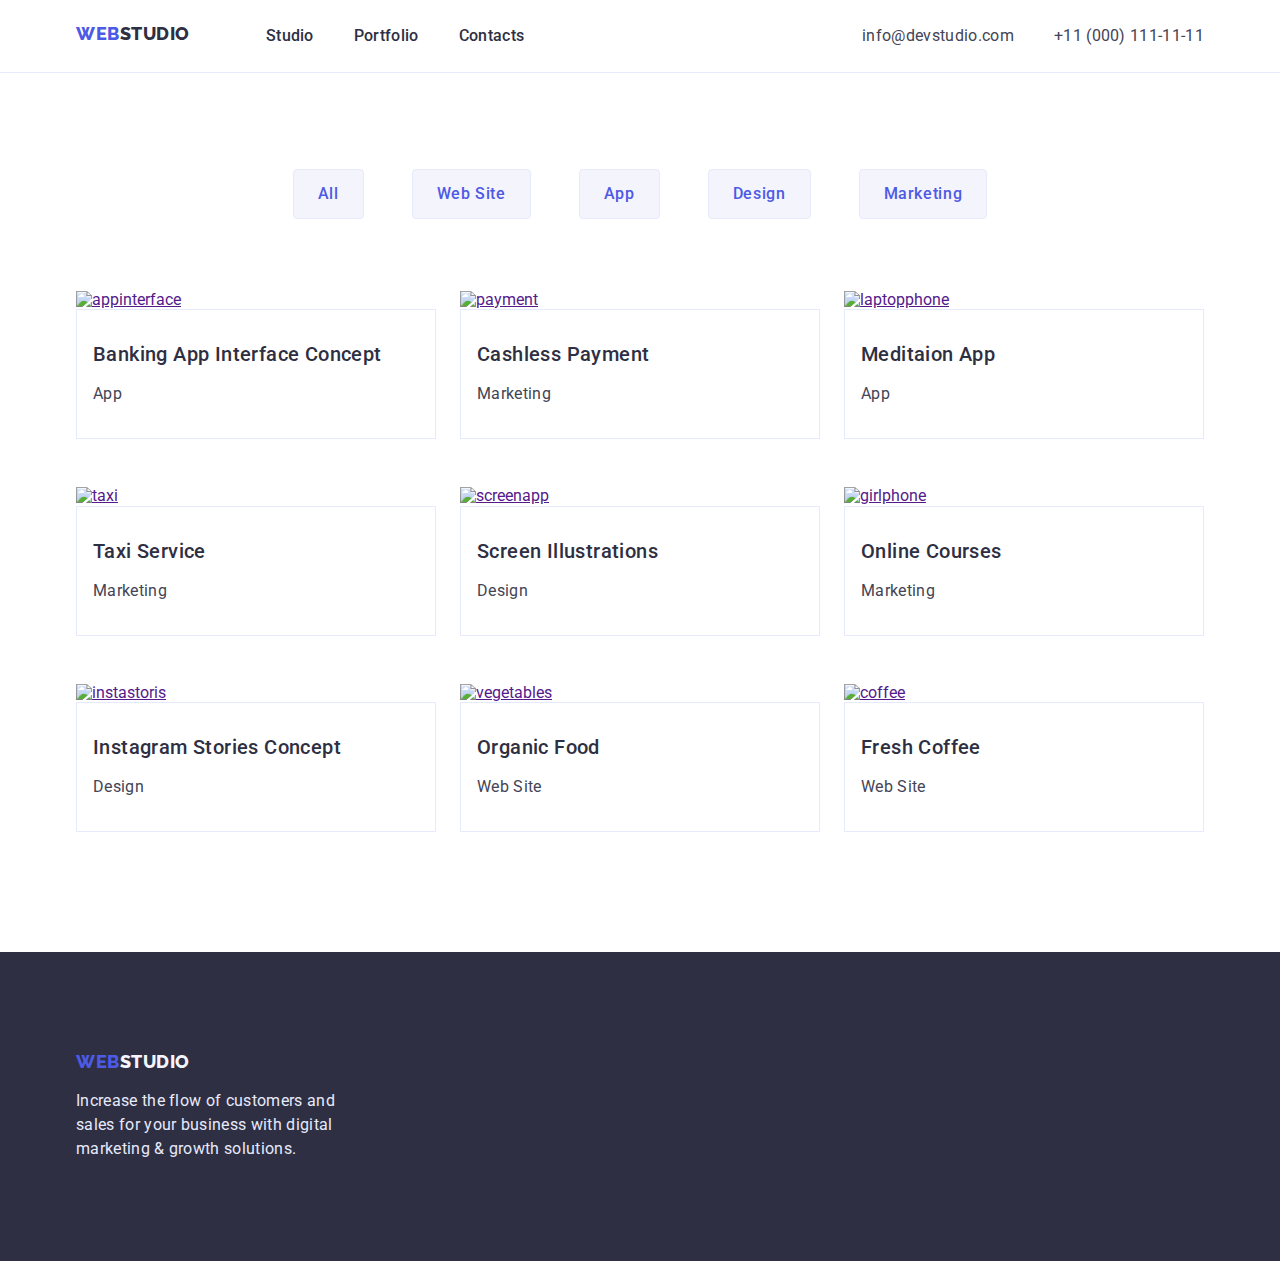
==== portfolio.html @ bca386dd "Update html & css" ====
<!DOCTYPE html>
<html lang="en">
  <head>
    <meta charset="UTF-8" />
    <meta http-equiv="X-UA-Compatible" content="IE=edge" />
    <meta name="viewport" content="width=device-width, initial-scale=1.0" />
    <title>WebStudio</title>
    <link rel="preconnect" href="https://fonts.googleapis.com" />
    <link rel="preconnect" href="https://fonts.gstatic.com" crossorigin />
    <link
      href="https://fonts.googleapis.com/css2?family=Raleway:wght@800&family=Roboto:wght@400;500;700;900&display=swap"
      rel="stylesheet"
    />
    <link
      rel="stylesheet"
      href="https://cdn.jsdelivr.net/npm/modern-normalize@1.1.0/modern-normalize.min.css"
    />
    <link rel="stylesheet" href="./css/styles.css" />
  </head>
  <body>
    <header class="top-header-in">
      <div class="container header-container">
      <nav class="top-nav">
        <a class="link logo" href="./portfolio.html"
          ><span class="web">Web</span
          ><span class="studio-header">Studio</span></a
        >
        <ul class="list menu nav-container">
          <li class="header-item"><a class="link menu-item" href="./index.html">Studio</a></li>
          <li class="header-item"><a class="link menu-item" href="./portfolio.html">Portfolio</a></li>
          <li class="header-item"><a class="link menu-item" href="">Contacts</a></li>
        </ul>
      </nav>
      <address class="address">
        <ul class="list address-list">
          <li class="address-item">
            <a class="link mail" href="mailto:info@devstudio.com"
              >info@devstudio.com</a
            >
          </li>
          <li class="address-item">
            <a class="link phone-number" href="tel:+110001111111"
              >+11 (000) 111-11-11</a
            >
          </li>
        </ul>
      </address>
    </div>
    </header>
    <main>
      <section class="main-content-portfolio">
        <div class="container">
        <ul class="list list-button">
          <li><button class="btn" type="button">All</button></li>
          <li><button class="btn" type="button">Web Site</button></li>
          <li><button class="btn" type="button">App</button></li>
          <li><button class="btn" type="button">Design</button></li>
          <li><button class="btn" type="button">Marketing</button></li>
        </ul>
        <ul class="list main-list-2">
          <li class="main-box-1">
            <a href=""
              ><img src="./images/app1.jpg" alt="appinterface" width="360" />
            </a>
            <div class="main-container">
            <h3 class="title-3">Banking App Interface Concept</h3>
            <p class="text">App</p>
          </div>
          </li>
          <li class="main-box-2">
            <a href=""
              ><img src="./images/mark1.jpg" alt="payment" width="360" />
            </a>
            <div class="main-container">
            <h3 class="title-3">Cashless Payment</h3>
            <p class="text">Marketing</p>
          </div>
          </li>
          <li class="main-box-3">
            <a href=""
              ><img src="./images/app2.jpg" alt="laptopphone" width="360" />
            </a>
            <div class="main-container">
            <h3 class="title-3">Meditaion App</h3>
            <p class="text">App</p>
          </div>
          </li>
          <li class="main-box-4">
            <a href=""
              ><img src="./images/mark2.jpg" alt="taxi" width="360" />
            </a>
            <div class="main-container">
            <h3 class="title-3">Taxi Service</h3>
            <p class="text">Marketing</p>
          </div>
          </li>
          <li class="main-box-5">
            <a href=""
              ><img src="./images/des1.jpg" alt="screenapp" width="360" />
            </a>
            <div class="main-container">
            <h3 class="title-3">Screen Illustrations</h3>
            <p class="text">Design</p>
          </div>
          </li>
          <li class="main-box-6">
            <a href=""
              ><img src="./images/mark3.jpg" alt="girlphone" width="360" />
            </a>
            <div class="main-container">
            <h3 class="title-3">Online Courses</h3>
            <p class="text">Marketing</p>
          </div>
          </li>
          <li class="main-box-7">
            <a href=""
              ><img src="./images/des2.jpg" alt="instastoris" width="360" />
            </a>
            <div class="main-container">
            <h3 class="title-3">Instagram Stories Concept</h3>
            <p class="text">Design</p>
          </div>
          </li>
          <li class="main-box-8">
            <a href=""
              ><img src="./images/web1.jpg" alt="vegetables" width="360" />
            </a>
            <div class="main-container">
            <h3 class="title-3">Organic Food</h3>
            <p class="text">Web Site</p>
          </div>
          </li>
          <li class="main-box-9">
            <a href=""
              ><img src="./images/web2.jpg" alt="coffee" width="360" />
            </a>
            <div class="main-container">
            <h3 class="title-3">Fresh Coffee</h3>
            <p class="text">Web Site</p>
          </div>
          </li>
        </ul>
      </div>
      </section>
    </main>
    <footer class="footer">
      <div class="container footer-container">
      <a class="link logo" href="./portfolio.html"
        ><span class="web">Web</span><span class="studio-foot">Studio</span></a
      >
      <p class="foot-text">
        Increase the flow of customers and sales for your business with digital
        marketing & growth solutions.
      </p>
    </div>
    </footer>
  </body>
</html>
---- css/styles.css ----
:root {
  --logo-web-color: #4d5ae5;
  --primary-font: "Roboto", sans-serif;
  --sekondary-font: "Raleway", sans-serif;
  --akcent-color: #404bbf;
}
h1,
h2,
h3,
p {
  margin-top: 0;
  margin-bottom: 0;
}
ul,
ol {
  margin-top: 0;
  margin-bottom: 0;
  padding-left: 0;
}
img {
  display: block;
}

.list {
  list-style: none;
}
.link {
  text-decoration: none;
}
body {
  font-family: var(--primary-font);
  color: #ffffff;
  display: block;
}
.container {
  max-width: 1158px;
  margin-left: auto;
  margin-right: auto;
  padding-left: 15px;
  padding-right: 15px;
}

/* .............HEADER............. .*/
.top-header-in {
  padding-top: 24px;
  padding-bottom: 24px;
  border-bottom: 1px solid #e7e9fc;
  padding-left: 0;
  padding-right: 0;
}
.header-container {
  display: flex;
}
.top-nav {
  display: flex;
}

.nav-container {
  display: flex;
}
.logo {
  margin-right: 76px;
}
.address {
  margin-left: auto;
}

.address-list {
  display: flex;
  justify-content: flex-end;
}
.address-item:nth-child(1) {
  margin-right: 40px;
}
.header-item:not(:last-child) {
  margin-right: 40px;
}
.web {
  font-family: var(--sekondary-font);
  font-weight: 800;
  font-size: 18px;
  line-height: 1.16;
  letter-spacing: 0.03em;
  text-transform: uppercase;
  color: var(--logo-web-color);
}

.studio-header {
  font-family: var(--sekondary-font);
  font-weight: 800;
  font-size: 18px;
  line-height: 1.16;
  letter-spacing: 0.03em;
  text-transform: uppercase;
  color: #2e2f42;
}
.menu {
  font-weight: 500;
  font-size: 16px;
  line-height: 1.5;
  letter-spacing: 0.02em;
  color: #2e2f42;
}
.mail,
.phone-number {
  font-style: normal;
  font-size: 16px;
  line-height: 1.5;
  letter-spacing: 0.02em;
  color: #434455;
}
.mail:hover,
.mail:focus {
  color: var(--akcent-color);
}
.phone-number:hover,
.phone-number:focus {
  color: var(--akcent-color);
}

.menu-item {
  font-weight: 500;
  font-size: 16px;
  line-height: 1.5;
  letter-spacing: 0.02em;
  color: #2e2f42;
}
.menu-item:hover,
.menu-item:focus {
  font-weight: 500;
  font-size: 16px;
  line-height: 1.5;
  letter-spacing: 0.02em;
  color: var(--akcent-color);
}

/* .............MAIN............. */

.section-1 {
  background-color: #2e2f42;
  padding-top: 188px;
  padding-bottom: 188px;
}
.btn:hover,
.btn:focus,
.btn-in:hover,
.btn-in:focus {
  background: var(--akcent-color);
  color: #ffffff;
}
.btn {
  font-family: var(--primary-font);
  font-weight: 500;
  font-size: 16px;
  line-height: 1.5;
  letter-spacing: 0.04em;
  color: #4d5ae5;
  background: #f4f4fd;
  cursor: pointer;
  border: 1px solid #e7e9fc;
  border-radius: 4px;
  padding: 12px 24px;
}
.btn-in {
  font-family: var(--primary-font);
  font-weight: 500;
  font-size: 16px;
  line-height: 1.5;
  letter-spacing: 0.04em;
  color: #ffffff;
  background: #4d5ae5;
  cursor: pointer;
  margin-top: 48px;
  padding: 16px 32px;
  border-radius: 4px;
  border: none;
}
.list-button {
  display: flex;
  justify-content: center;
  margin-bottom: 72px;
  gap: 24px 48px;
}
.main-content-portfolio {
  padding-top: 96px;
  padding-bottom: 120px;
}
.hero {
  background: #2e2f42;
  display: flex;
  justify-content: center;
  align-items: center;
  flex-direction: column;
}
.section-advantages {
  padding-top: 120px;
  padding-bottom: 120px;
}

.main-list {
  display: flex;
  justify-content: center;
}
.list-advantages {
  width: 264px;
}

.list-advantages:not(:last-child) {
  margin-right: 24px;
}
.main-container {
  display: flex;
  flex-direction: column;
  justify-content: center;
  align-items: flex-start;
  padding: 32px 16px;
  gap: 8px;
  border: 1px solid #e7e9fc;
}
.main-list-2 {
  display: flex;
  flex-wrap: wrap;
  column-gap: 24px;
  row-gap: 48px;
}
.main-title {
  font-weight: 700;
  font-size: 56px;
  line-height: 1.07;
  letter-spacing: 0.02em;
  max-width: 500px;
}
.title-3 {
  font-weight: 500;
  font-size: 20px;
  line-height: 1.2;
  letter-spacing: 0.02em;
  color: #2e2f42;
}
.text {
  font-size: 16px;
  line-height: 1.5;
  letter-spacing: 0.02em;
  color: #434455;
  margin-top: 8px;
}
.title-2 {
  font-weight: 700;
  font-size: 36px;
  line-height: 1.1;
  letter-spacing: 0.02em;
  color: #2e2f42;
  text-align: center;
  justify-content: center;
}
.devices {
  margin-bottom: 120px;
}
.box-img:not(:last-child) {
  margin-right: 24px;
}
.list-img {
  display: flex;
  justify-content: center;
  margin-top: 72px;
}

.team {
  background: #f4f4fd;
  padding-top: 120px;
  padding-bottom: 120px;
}
.team-list:not(:last-child) {
  margin-right: 24px;
}
.team-list {
  background: #ffffff;
  border-radius: 0px 0px 4px 4px;
}
.team-txt {
  padding-top: 32px;
  padding-bottom: 32px;
  display: flex;
  flex-direction: column;
  justify-content: center;
  align-items: center;
}
.team-title {
  margin-bottom: 8px;
  padding-right: 49px;
  padding-left: 49px;
  text-align: center;
}
.list-team {
  display: flex;
  justify-content: center;
  margin-top: 72px;
}
.list-content {
  display: flex;
}

/* .............FOOTER............. */
.footer {
  background: #2e2f42;
}
.studio-foot {
  font-family: var(--sekondary-font);
  font-weight: 800;
  font-size: 18px;
  line-height: 1.16;
  letter-spacing: 0.03em;
  text-transform: uppercase;
  color: #f4f4fd;
}
.foot-text {
  font-size: 16px;
  line-height: 1.5;
  letter-spacing: 0.02em;
  color: #e7e9fc;
  width: 264px;
  margin-top: 16px;
}
.footer-container {
  padding-top: 100px;
  padding-bottom: 100px;
}
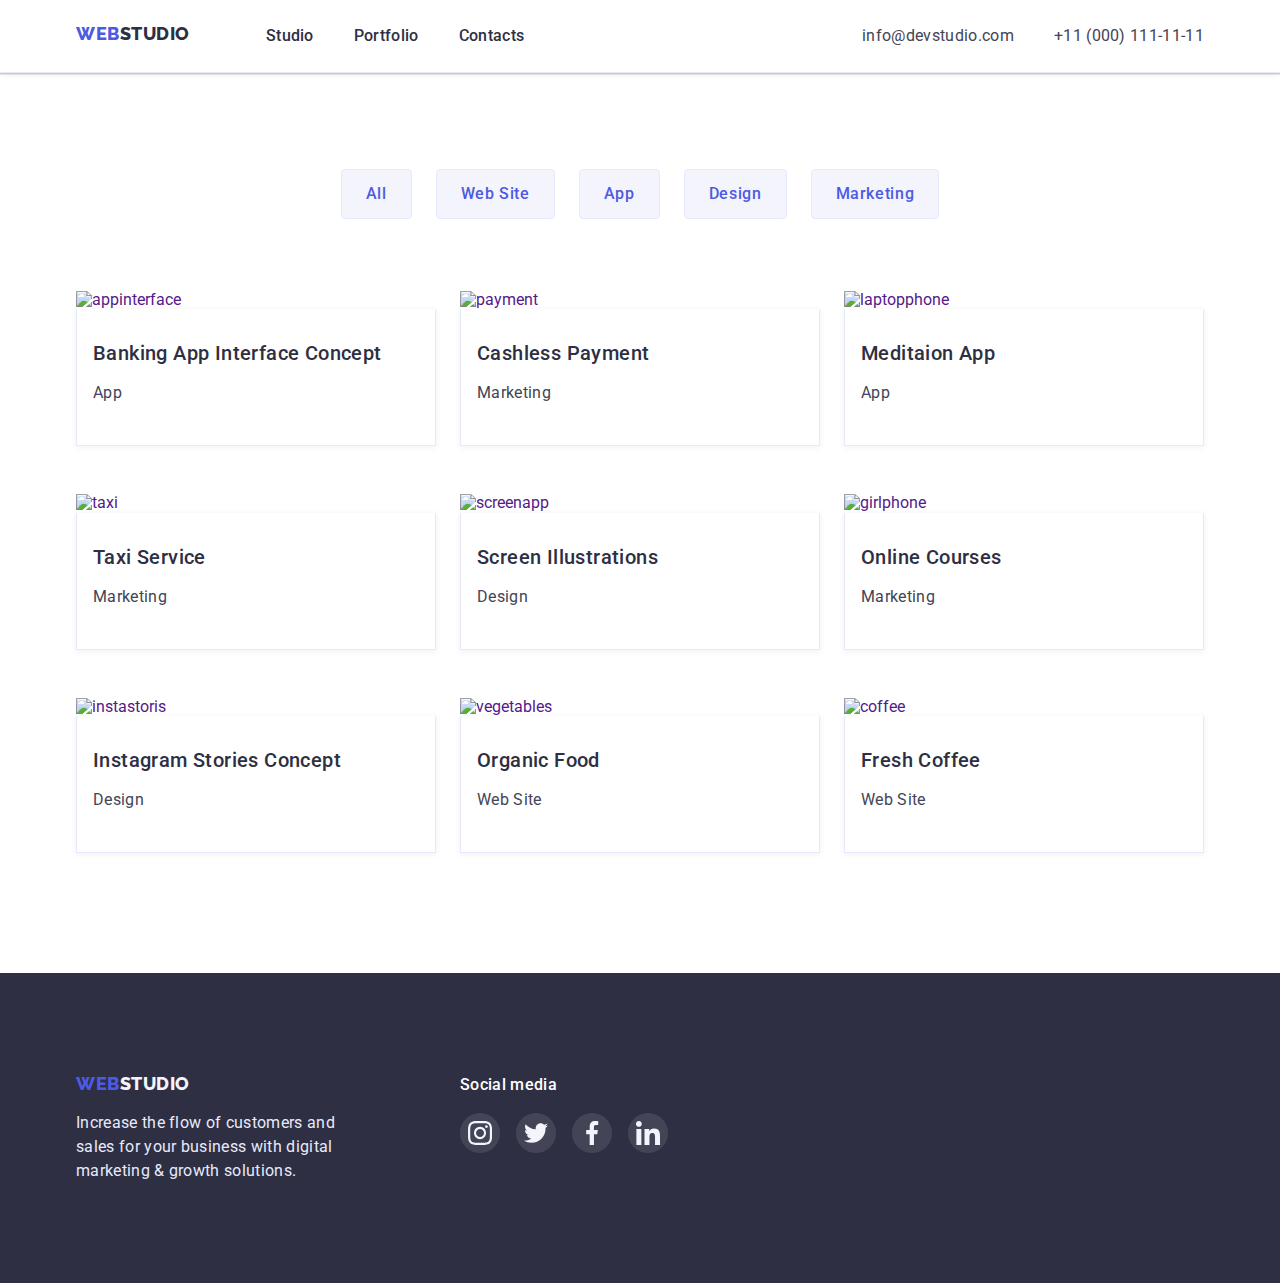
==== commit c5180530: "Update html & css" ====
--- a/portfolio.html
+++ b/portfolio.html
@@ -20,139 +20,186 @@
   <body>
     <header class="top-header-in">
       <div class="container header-container">
-      <nav class="top-nav">
-        <a class="link logo" href="./portfolio.html"
-          ><span class="web">Web</span
-          ><span class="studio-header">Studio</span></a
-        >
-        <ul class="list menu nav-container">
-          <li class="header-item"><a class="link menu-item" href="./index.html">Studio</a></li>
-          <li class="header-item"><a class="link menu-item" href="./portfolio.html">Portfolio</a></li>
-          <li class="header-item"><a class="link menu-item" href="">Contacts</a></li>
-        </ul>
-      </nav>
-      <address class="address">
-        <ul class="list address-list">
-          <li class="address-item">
-            <a class="link mail" href="mailto:info@devstudio.com"
-              >info@devstudio.com</a
-            >
-          </li>
-          <li class="address-item">
-            <a class="link phone-number" href="tel:+110001111111"
-              >+11 (000) 111-11-11</a
-            >
-          </li>
-        </ul>
-      </address>
-    </div>
+        <nav class="top-nav">
+          <a class="link logo" href="./portfolio.html"
+            ><span class="web">Web</span
+            ><span class="studio-header">Studio</span></a
+          >
+          <ul class="list menu nav-container">
+            <li class="header-item">
+              <a class="link menu-item" href="./index.html">Studio</a>
+            </li>
+            <li class="header-item">
+              <a class="link menu-item" href="./portfolio.html">Portfolio</a>
+            </li>
+            <li class="header-item">
+              <a class="link menu-item" href="">Contacts</a>
+            </li>
+          </ul>
+        </nav>
+        <address class="address">
+          <ul class="list address-list">
+            <li class="address-item">
+              <a class="link mail" href="mailto:info@devstudio.com"
+                >info@devstudio.com</a
+              >
+            </li>
+            <li class="address-item">
+              <a class="link phone-number" href="tel:+110001111111"
+                >+11 (000) 111-11-11</a
+              >
+            </li>
+          </ul>
+        </address>
+      </div>
     </header>
     <main>
       <section class="main-content-portfolio">
         <div class="container">
-        <ul class="list list-button">
-          <li><button class="btn" type="button">All</button></li>
-          <li><button class="btn" type="button">Web Site</button></li>
-          <li><button class="btn" type="button">App</button></li>
-          <li><button class="btn" type="button">Design</button></li>
-          <li><button class="btn" type="button">Marketing</button></li>
-        </ul>
-        <ul class="list main-list-2">
-          <li class="main-box-1">
-            <a href=""
-              ><img src="./images/app1.jpg" alt="appinterface" width="360" />
-            </a>
-            <div class="main-container">
-            <h3 class="title-3">Banking App Interface Concept</h3>
-            <p class="text">App</p>
-          </div>
-          </li>
-          <li class="main-box-2">
-            <a href=""
-              ><img src="./images/mark1.jpg" alt="payment" width="360" />
-            </a>
-            <div class="main-container">
-            <h3 class="title-3">Cashless Payment</h3>
-            <p class="text">Marketing</p>
-          </div>
-          </li>
-          <li class="main-box-3">
-            <a href=""
-              ><img src="./images/app2.jpg" alt="laptopphone" width="360" />
-            </a>
-            <div class="main-container">
-            <h3 class="title-3">Meditaion App</h3>
-            <p class="text">App</p>
-          </div>
-          </li>
-          <li class="main-box-4">
-            <a href=""
-              ><img src="./images/mark2.jpg" alt="taxi" width="360" />
-            </a>
-            <div class="main-container">
-            <h3 class="title-3">Taxi Service</h3>
-            <p class="text">Marketing</p>
-          </div>
-          </li>
-          <li class="main-box-5">
-            <a href=""
-              ><img src="./images/des1.jpg" alt="screenapp" width="360" />
-            </a>
-            <div class="main-container">
-            <h3 class="title-3">Screen Illustrations</h3>
-            <p class="text">Design</p>
-          </div>
-          </li>
-          <li class="main-box-6">
-            <a href=""
-              ><img src="./images/mark3.jpg" alt="girlphone" width="360" />
-            </a>
-            <div class="main-container">
-            <h3 class="title-3">Online Courses</h3>
-            <p class="text">Marketing</p>
-          </div>
-          </li>
-          <li class="main-box-7">
-            <a href=""
-              ><img src="./images/des2.jpg" alt="instastoris" width="360" />
-            </a>
-            <div class="main-container">
-            <h3 class="title-3">Instagram Stories Concept</h3>
-            <p class="text">Design</p>
-          </div>
-          </li>
-          <li class="main-box-8">
-            <a href=""
-              ><img src="./images/web1.jpg" alt="vegetables" width="360" />
-            </a>
-            <div class="main-container">
-            <h3 class="title-3">Organic Food</h3>
-            <p class="text">Web Site</p>
-          </div>
-          </li>
-          <li class="main-box-9">
-            <a href=""
-              ><img src="./images/web2.jpg" alt="coffee" width="360" />
-            </a>
-            <div class="main-container">
-            <h3 class="title-3">Fresh Coffee</h3>
-            <p class="text">Web Site</p>
-          </div>
-          </li>
-        </ul>
-      </div>
+          <ul class="list list-button">
+            <li><button class="btn" type="button">All</button></li>
+            <li><button class="btn" type="button">Web Site</button></li>
+            <li><button class="btn" type="button">App</button></li>
+            <li><button class="btn" type="button">Design</button></li>
+            <li><button class="btn" type="button">Marketing</button></li>
+          </ul>
+          <ul class="list main-list-2">
+            <li class="main-box">
+              <a class="link box-link" href=""
+                ><img src="./images/app1.jpg" alt="appinterface" width="360" />
+                <div class="main-container">
+                  <h3 class="title-3">Banking App Interface Concept</h3>
+                  <p class="text">App</p>
+                </div></a
+              >
+            </li>
+            <li class="main-box">
+              <a class="link box-link" href=""
+                ><img src="./images/mark1.jpg" alt="payment" width="360" />
+
+                <div class="main-container">
+                  <h3 class="title-3">Cashless Payment</h3>
+                  <p class="text">Marketing</p>
+                </div></a
+              >
+            </li>
+            <li class="main-box">
+              <a class="link box-link" href=""
+                ><img src="./images/app2.jpg" alt="laptopphone" width="360" />
+
+                <div class="main-container">
+                  <h3 class="title-3">Meditaion App</h3>
+                  <p class="text">App</p>
+                </div></a
+              >
+            </li>
+            <li class="main-box">
+              <a class="link box-link" href=""
+                ><img src="./images/mark2.jpg" alt="taxi" width="360" />
+
+                <div class="main-container">
+                  <h3 class="title-3">Taxi Service</h3>
+                  <p class="text">Marketing</p>
+                </div></a
+              >
+            </li>
+            <li class="main-box">
+              <a class="link box-link" href=""
+                ><img src="./images/des1.jpg" alt="screenapp" width="360" />
+
+                <div class="main-container">
+                  <h3 class="title-3">Screen Illustrations</h3>
+                  <p class="text">Design</p>
+                </div></a
+              >
+            </li>
+            <li class="main-box">
+              <a class="link box-link" href=""
+                ><img src="./images/mark3.jpg" alt="girlphone" width="360" />
+
+                <div class="main-container">
+                  <h3 class="title-3">Online Courses</h3>
+                  <p class="text">Marketing</p>
+                </div></a
+              >
+            </li>
+            <li class="main-box">
+              <a class="link box-link" href=""
+                ><img src="./images/des2.jpg" alt="instastoris" width="360" />
+
+                <div class="main-container">
+                  <h3 class="title-3">Instagram Stories Concept</h3>
+                  <p class="text">Design</p>
+                </div></a
+              >
+            </li>
+            <li class="main-box">
+              <a class="link box-link" href=""
+                ><img src="./images/web1.jpg" alt="vegetables" width="360" />
+
+                <div class="main-container">
+                  <h3 class="title-3">Organic Food</h3>
+                  <p class="text">Web Site</p>
+                </div></a
+              >
+            </li>
+            <li class="main-box">
+              <a class="link box-link" href=""
+                ><img src="./images/web2.jpg" alt="coffee" width="360" />
+
+                <div class="main-container">
+                  <h3 class="title-3">Fresh Coffee</h3>
+                  <p class="text">Web Site</p>
+                </div></a
+              >
+            </li>
+          </ul>
+        </div>
       </section>
     </main>
     <footer class="footer">
-      <div class="container footer-container">
-      <a class="link logo" href="./portfolio.html"
-        ><span class="web">Web</span><span class="studio-foot">Studio</span></a
-      >
-      <p class="foot-text">
-        Increase the flow of customers and sales for your business with digital
-        marketing & growth solutions.
-      </p>
-    </div>
+      <div class="container footer-flex">
+        <div class="footer-web">
+          <a class="link logo" href="./index.html"
+            ><span class="web">Web</span
+            ><span class="studio-foot">Studio</span></a
+          >
+          <p class="foot-text">
+            Increase the flow of customers and sales for your business with
+            digital marketing & growth solutions.
+          </p>
+        </div>
+        <div class="footer-social">
+          <h3 class="social-title">Social media</h3>
+          <ul class="footer-soc-list list">
+            <li class="footer-soc-item">
+              <a href="" class="footer-soc-link">
+                <svg class="footer-soc-icon" width="24" height="24">
+                  <use href="./images/icons.svg#icon-instagram"></use>
+                </svg>
+              </a>
+            </li>
+            <li class="footer-soc-item">
+              <a href="" class="footer-soc-link"
+                ><svg class="footer-soc-icon" width="24" height="24">
+                  <use href="./images/icons.svg#icon-twitter"></use></svg
+              ></a>
+            </li>
+            <li class="footer-soc-item">
+              <a href="" class="footer-soc-link"
+                ><svg class="footer-soc-icon" width="24" height="24">
+                  <use href="./images/icons.svg#icon-facebook"></use></svg
+              ></a>
+            </li>
+            <li class="footer-soc-item">
+              <a href="" class="footer-soc-link"
+                ><svg class="footer-soc-icon" width="24" height="24">
+                  <use href="./images/icons.svg#icon-linkedin"></use></svg
+              ></a>
+            </li>
+          </ul>
+        </div>
+      </div>
     </footer>
   </body>
 </html>
--- a/css/styles.css
+++ b/css/styles.css
@@ -3,6 +3,7 @@
   --primary-font: "Roboto", sans-serif;
   --sekondary-font: "Raleway", sans-serif;
   --akcent-color: #404bbf;
+  --icon-color-svg: #f4f4fd;
 }
 h1,
 h2,
@@ -34,10 +35,8 @@
 }
 .container {
   max-width: 1158px;
-  margin-left: auto;
-  margin-right: auto;
-  padding-left: 15px;
-  padding-right: 15px;
+  padding: 0 15px;
+  margin: 0 auto;
 }
 
 /* .............HEADER............. .*/
@@ -45,6 +44,8 @@
   padding-top: 24px;
   padding-bottom: 24px;
   border-bottom: 1px solid #e7e9fc;
+  box-shadow: 0px 2px 1px rgba(46, 47, 66, 0.08),
+    0px 1px 1px rgba(46, 47, 66, 0.16), 0px 1px 6px rgba(46, 47, 66, 0.08);
   padding-left: 0;
   padding-right: 0;
 }
@@ -140,13 +141,27 @@
   background-color: #2e2f42;
   padding-top: 188px;
   padding-bottom: 188px;
-}
-.btn:hover,
-.btn:focus,
-.btn-in:hover,
-.btn-in:focus {
+  background-image: linear-gradient(
+      rgba(46, 47, 66, 0.7),
+      rgba(46, 47, 66, 0.7)
+    ),
+    url(../images/people-office1.jpg);
+  background-repeat: no-repeat;
+  background-position: center;
+  background-size: auto;
+}
+.btn:is(:hover, :focus) {
+  background: #404bbf;
+  box-shadow: 0px 3px 1px rgba(0, 0, 0, 0.1), 0px 2px 1px rgba(0, 0, 0, 0.08),
+    0px 2px 2px rgba(0, 0, 0, 0.12);
+  border-radius: 4px;
+  color: #FFFFFF;
+}
+
+.btn-in:is(:hover, :focus) {
   background: var(--akcent-color);
   color: #ffffff;
+  box-shadow: 0px 4px 4px rgba(0, 0, 0, 0.15);
 }
 .btn {
   font-family: var(--primary-font);
@@ -179,18 +194,24 @@
   display: flex;
   justify-content: center;
   margin-bottom: 72px;
-  gap: 24px 48px;
+  gap: 24px;
 }
 .main-content-portfolio {
   padding-top: 96px;
   padding-bottom: 120px;
 }
 .hero {
-  background: #2e2f42;
   display: flex;
   justify-content: center;
   align-items: center;
   flex-direction: column;
+}
+.advantages {
+  display: flex;
+  justify-content: center;
+  align-items: center;
+  background-color: #f4f4fd;
+  padding: 24px 100px;
 }
 .section-advantages {
   padding-top: 120px;
@@ -203,10 +224,23 @@
 }
 .list-advantages {
   width: 264px;
+  display: flex;
+  flex-direction: column;
+  align-items: flex-start;
+  padding: 0px;
+  gap: 8px;
 }
 
 .list-advantages:not(:last-child) {
   margin-right: 24px;
+}
+.box-link {
+  display: block;
+}
+
+.box-link:hover {
+  box-shadow: 0px 1px 6px rgba(46, 47, 66, 0.08),
+    0px 1px 1px rgba(46, 47, 66, 0.16), 0px 2px 1px rgba(46, 47, 66, 0.08);
 }
 .main-container {
   display: flex;
@@ -216,6 +250,15 @@
   padding: 32px 16px;
   gap: 8px;
   border: 1px solid #e7e9fc;
+  border-top: none;
+  box-shadow: 0px 1px 6px rgba(46, 47, 66, 0.08);
+}
+.main-container:hover,
+.main-container:focus {
+  border: 0.5px solid #f4f4fd;
+  box-shadow: 0px 1px 6px rgba(46, 47, 66, 0.08),
+    0px 1px 1px rgba(46, 47, 66, 0.16), 0px 2px 1px rgba(46, 47, 66, 0.08);
+  border-top: none;
 }
 .main-list-2 {
   display: flex;
@@ -229,6 +272,7 @@
   line-height: 1.07;
   letter-spacing: 0.02em;
   max-width: 500px;
+  text-align: center;
 }
 .title-3 {
   font-weight: 500;
@@ -236,54 +280,6 @@
   line-height: 1.2;
   letter-spacing: 0.02em;
   color: #2e2f42;
-}
-.text {
-  font-size: 16px;
-  line-height: 1.5;
-  letter-spacing: 0.02em;
-  color: #434455;
-  margin-top: 8px;
-}
-.title-2 {
-  font-weight: 700;
-  font-size: 36px;
-  line-height: 1.1;
-  letter-spacing: 0.02em;
-  color: #2e2f42;
-  text-align: center;
-  justify-content: center;
-}
-.devices {
-  margin-bottom: 120px;
-}
-.box-img:not(:last-child) {
-  margin-right: 24px;
-}
-.list-img {
-  display: flex;
-  justify-content: center;
-  margin-top: 72px;
-}
-
-.team {
-  background: #f4f4fd;
-  padding-top: 120px;
-  padding-bottom: 120px;
-}
-.team-list:not(:last-child) {
-  margin-right: 24px;
-}
-.team-list {
-  background: #ffffff;
-  border-radius: 0px 0px 4px 4px;
-}
-.team-txt {
-  padding-top: 32px;
-  padding-bottom: 32px;
-  display: flex;
-  flex-direction: column;
-  justify-content: center;
-  align-items: center;
 }
 .team-title {
   margin-bottom: 8px;
@@ -291,6 +287,83 @@
   padding-left: 49px;
   text-align: center;
 }
+.team-soc-list {
+  display: flex;
+  justify-content: center;
+  gap: 24px;
+}
+.team-soc-item {
+  width: 40px;
+  height: 40px;
+}
+.team-soc-link {
+  width: 100%;
+  height: 100%;
+  border-radius: 50%;
+  background-color: #4d5ae5;
+  display: flex;
+  align-items: center;
+  justify-content: center;
+}
+.team-soc-link:is(:hover, :focus) {
+  background-color: var(--akcent-color);
+}
+.team-soc-icon {
+  fill: var(--icon-color-svg);
+}
+
+.text {
+  font-size: 16px;
+  line-height: 1.5;
+  letter-spacing: 0.02em;
+  color: #434455;
+  margin-top: 8px;
+  margin-bottom: 8px;
+}
+.title-2 {
+  font-weight: 700;
+  font-size: 36px;
+  line-height: 1.1;
+  letter-spacing: 0.02em;
+  color: #2e2f42;
+  text-align: center;
+  justify-content: center;
+}
+.devices {
+  padding-bottom: 120px;
+}
+.box-img:not(:last-child) {
+  margin-right: 24px;
+}
+.list-img {
+  display: flex;
+  justify-content: center;
+  margin-top: 72px;
+}
+
+.team {
+  background: #f4f4fd;
+  padding-top: 120px;
+  padding-bottom: 120px;
+}
+.team-list:not(:last-child) {
+  margin-right: 24px;
+}
+.team-list {
+  background: #ffffff;
+  border-radius: 0px 0px 4px 4px;
+  box-shadow: 0px 1px 6px rgba(46, 47, 66, 0.08),
+    0px 1px 1px rgba(46, 47, 66, 0.16), 0px 2px 1px rgba(46, 47, 66, 0.08);
+}
+.team-txt {
+  padding-top: 32px;
+  padding-bottom: 32px;
+  display: flex;
+  flex-direction: column;
+  justify-content: center;
+  align-items: center;
+}
+
 .list-team {
   display: flex;
   justify-content: center;
@@ -298,11 +371,53 @@
 }
 .list-content {
   display: flex;
+}
+.company {
+  padding-top: 130px;
+  padding-bottom: 168px;
+}
+.comp-list {
+  display: flex;
+  width: 100%;
+  justify-content: space-between;
+  gap: 24px;
+}
+.comp-item {
+  width: calc((100% - 156px) / 6);
+  height: 88px;
+}
+.comp-link {
+  width: 100%;
+  height: 100%;
+  border: 1px solid #8e8f99;
+  border-radius: 4px;
+  display: flex;
+  align-items: center;
+  justify-content: center;
+}
+.comp-icon {
+  fill: #8e8f99;
+}
+.comp-link:is(:hover, :focus) {
+  border-color: var(--akcent-color);
+}
+.comp-link:is(:hover, :focus) .comp-icon {
+  fill: var(--akcent-color);
+}
+.company-title {
+  margin-bottom: 72px;
 }
 
 /* .............FOOTER............. */
 .footer {
   background: #2e2f42;
+  padding-top: 100px;
+  padding-bottom: 100px;
+}
+.footer-flex {
+  display: flex;
+  gap: 120px;
+  align-items: baseline;
 }
 .studio-foot {
   font-family: var(--sekondary-font);
@@ -321,7 +436,38 @@
   width: 264px;
   margin-top: 16px;
 }
-.footer-container {
-  padding-top: 100px;
-  padding-bottom: 100px;
-}
+.social-title {
+  font-family: var(--primary-font);
+  font-style: normal;
+  font-weight: 500;
+  font-size: 16px;
+  line-height: 1.5;
+  letter-spacing: 0.02em;
+  margin-bottom: 16px;
+}
+.footer-soc-list {
+  display: flex;
+  justify-content: center;
+  gap: 16px;
+}
+.footer-soc-item {
+  width: 40px;
+  height: 40px;
+}
+.footer-soc-link {
+  width: 100%;
+  height: 100%;
+  border-radius: 50%;
+  background-color: rgba(255, 255, 255, 0.1);
+  display: flex;
+  align-items: center;
+  justify-content: center;
+}
+.footer-soc-link:hover,
+.footer-soc-link:focus {
+  background-color: #31d0aa;
+}
+
+.footer-soc-icon {
+  fill: var(--icon-color-svg);
+}
